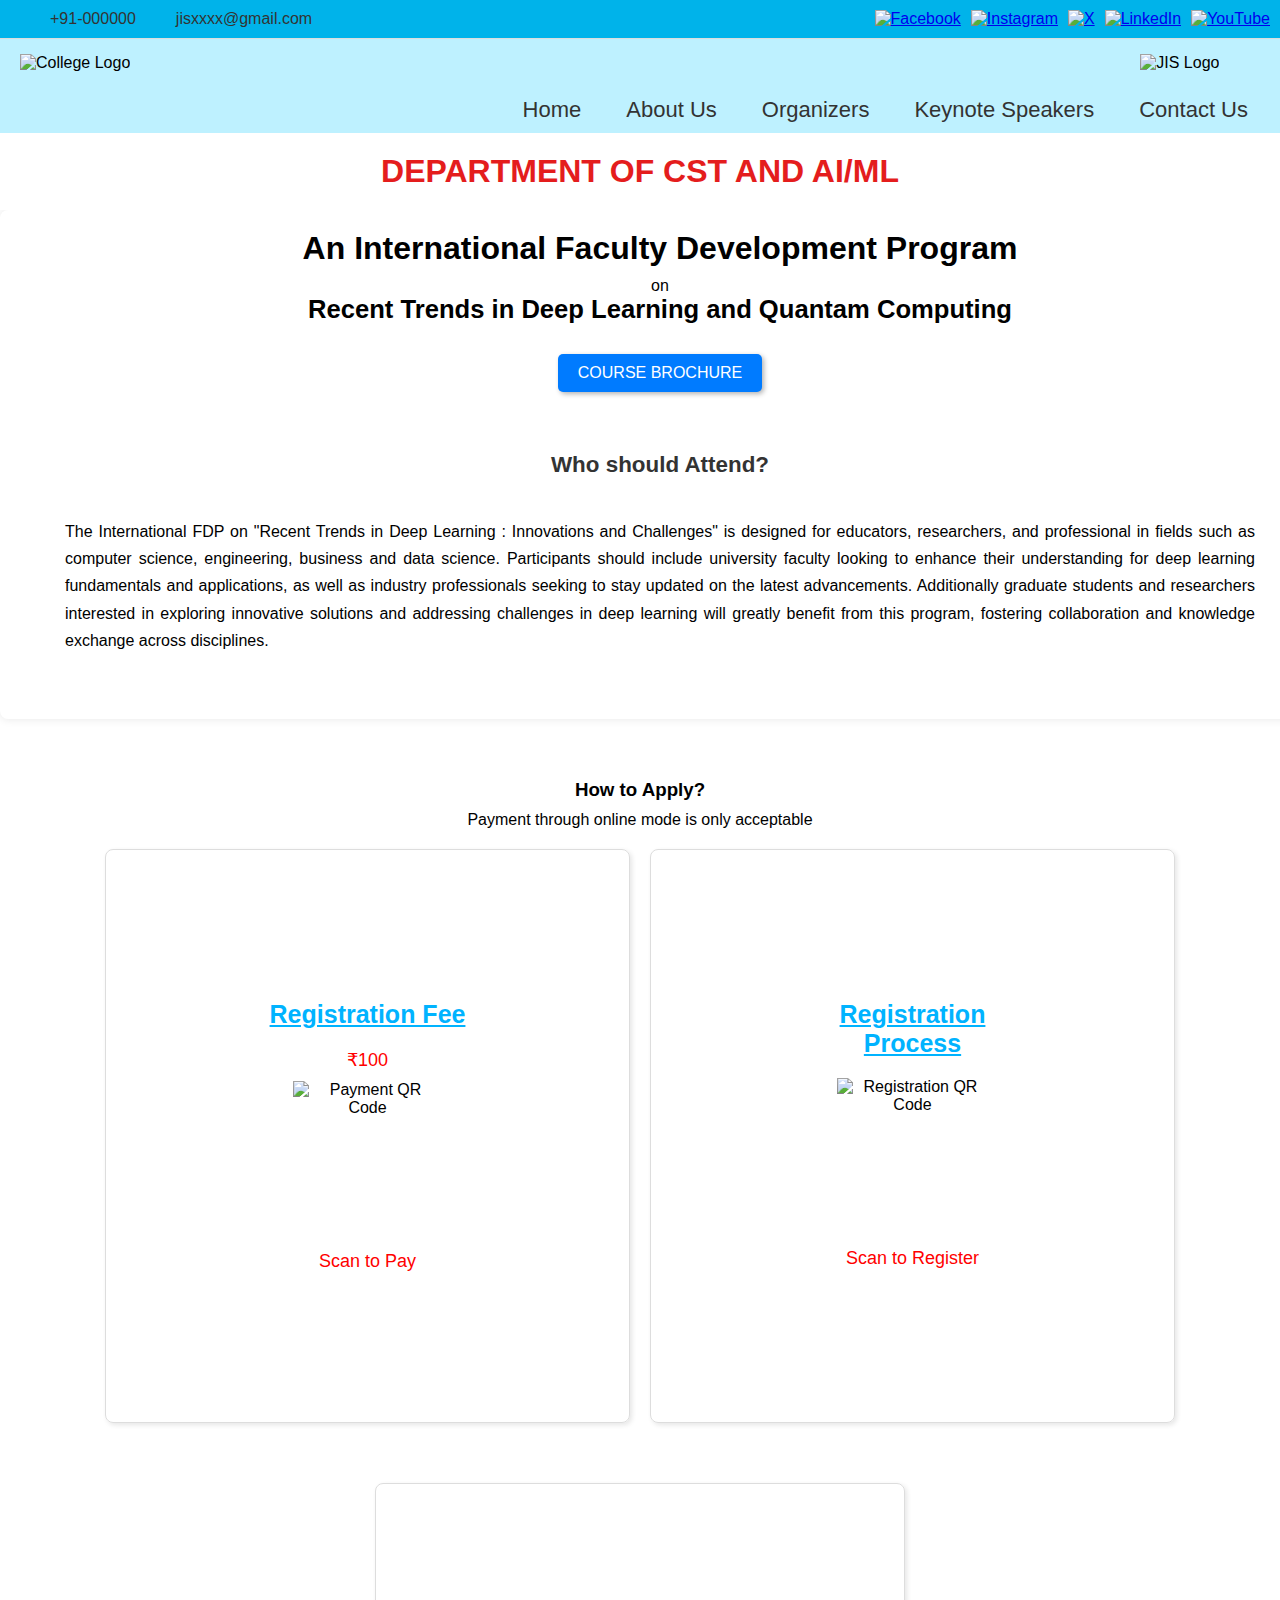
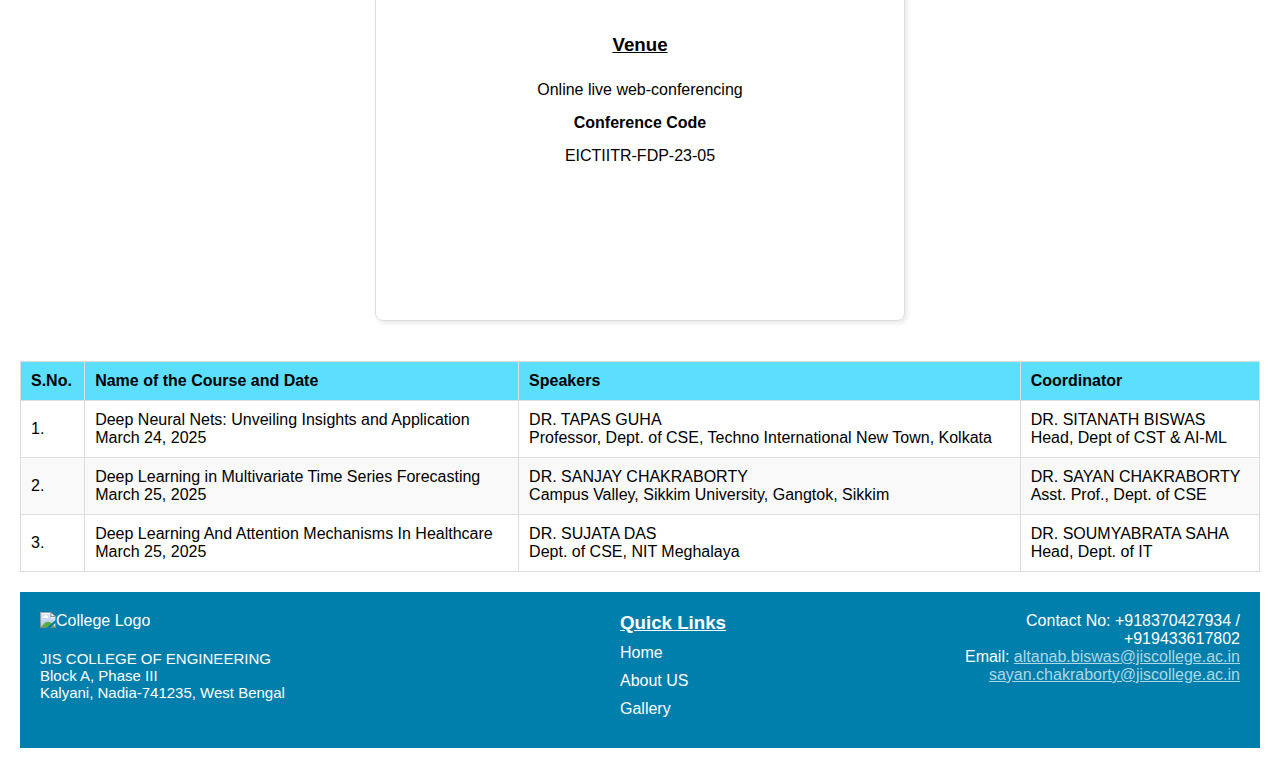
==== index.html @ 0440da62 "Add files via upload" ====
<!DOCTYPE html>
<html lang="en">
<head>
    <meta charset="UTF-8">
    <meta name="viewport" content="width=device-width, initial-scale=1.0">
    <title>Header and Navbar</title>
    <link rel="stylesheet" href="style.css">
</head>
<body>
    <section class="clg_bg">
    <header>
        <div class="top-bar">
            <div class="contact-info">
                <span>+91-000000</span>
                <span class="email">jisxxxx@gmail.com</span>
            </div>
            <div class="social-icons">
                <a href="#"><img src="/Source/facebook.png" alt="Facebook"></a>
                <a href="#"><img src="/Source/instagram.png" alt="Instagram"></a>
                <a href="#"><img src="/Source/twitter.png" alt="X"></a>
                <a href="#"><img src="/Source/linkedin.png" alt="LinkedIn"></a>
                <a href="#"><img src="/Source/youtube.png" alt="YouTube"></a>
            
            </div>
        </div>
        <div class="header-content">
            <img src="/Source/logo.png" alt="College Logo" class="college-logo">
            <img src="/Source/jisgr.png" alt="JIS Logo" class="jis-logo">
        </div>
        <nav>
            <ul>
                <li><a href="#">Home</a></li>
                <li><a href="#">About Us</a></li>
                <li><a href="#">Organizers</a></li>
                <li><a href="#">Keynote Speakers</a></li>
                <li><a href="#">Contact Us</a></li>
            </ul>
        </nav>
    </header>
    </section>
   
    <section class="department-heading">
        <h2><span id="typed-text">DEPARTMENT OF CST AND AI/ML</span><span class="cursor">|</span></h2>
    </section>

        <div class="container">
            <h1>An International Faculty Development Program</h1>
            <p class="bold-text">on</p>
            <h2>Recent Trends in Deep Learning and Quantam Computing</h2>

            <a href="Source/FDP BROCHURE 1.pdf" target="_blank" class="course-brochure-button">COURSE BROCHURE</a>
    
            <div class="attendees-section">
                <h3>Who should Attend?</h3>
                <p>
                    The International FDP on "Recent Trends in Deep Learning : Innovations and Challenges"
                    is designed for educators, researchers, and professional in fields such as computer
                    science, engineering, business and data science. Participants should include university
                    faculty looking to enhance their understanding for deep learning fundamentals and
                    applications, as well as industry professionals seeking to stay updated on the latest
                    advancements. Additionally graduate students and researchers interested in exploring
                    innovative solutions and addressing challenges in deep learning will greatly benefit from
                    this program, fostering collaboration and knowledge exchange across disciplines.
                </p>
            </div>
        </div>

        <div class="application-details">
    <div class="how-to-apply">
        <h3>How to Apply?</h3>
        <p>Payment through online mode is only acceptable</p>
        <div class="registration-info">
            <div class="fee-box">
                <h4><b><u>Registration Fee</b></u></h4>
                <p>₹100</p>
                <img src="/Source/Screenshot 2025-02-06 114514.png" alt="Payment QR Code">
                <p>Scan to Pay</p>
            </div>
            <div class="process-box">
                <h4><b><u>Registration Process</b></u></h4>
                <img src="/Source/Screenshot 2025-02-06 114530.png" alt="Registration QR Code">
                <p>Scan to Register</p>
            </div>
        </div>
    </div>

    <div class="venue-details">
        <div class="venue-box">
            <h3><b><u>Venue</b></u></h3>
            <p>Online live web-conferencing</p>
            <h4>Conference Code</h4>
            <p>EICTIITR-FDP-23-05</p>
        </div>
    </div>
</div>
<section class="table-footer">
<table>
    <thead>
        <tr>
            <th>S.No.</th>
            <th>Name of the Course and Date</th>
            <th>Speakers</th>
            <th>Coordinator</th>
        </tr>
    </thead>
    <tbody>
        <tr>
            <td>1.</td>
            <td>Deep Neural Nets: Unveiling Insights and Application <br> March 24, 2025</td>
            <td>DR. TAPAS GUHA <br> Professor, Dept. of CSE, Techno International New Town, Kolkata</td>
            <td>DR. SITANATH BISWAS <br> Head, Dept of CST & AI-ML</td>
        </tr>
        <tr>
            <td>2.</td>
            <td>Deep Learning in Multivariate Time Series Forecasting <br> March 25, 2025</td>
            <td>DR. SANJAY CHAKRABORTY <br> Campus Valley, Sikkim University, Gangtok, Sikkim</td>
            <td>DR. SAYAN CHAKRABORTY <br> Asst. Prof., Dept. of CSE</td>
        </tr>
        <tr>
            <td>3.</td>
            <td>Deep Learning And Attention Mechanisms In Healthcare <br> March 25, 2025</td>
            <td>DR. SUJATA DAS <br> Dept. of CSE, NIT Meghalaya</td>
            <td>DR. SOUMYABRATA SAHA <br> Head, Dept. of IT</td>
        </tr>
    </tbody>
</table>

<footer>
    <div class="footer-content">
        <div class="left-section">
            <img src="/Source/logo.png" alt="College Logo" class="footer-logo">
            <p>
                JIS COLLEGE OF ENGINEERING<br>
                Block A, Phase III<br>
                Kalyani, Nadia-741235, West Bengal
            </p>
        </div>
        <div class="middle-section">
            <h3><u>Quick Links</u></h3>
            <ul>
                <li><a href="#">Home</a></li>
                <li><a href="#">About US</a></li>
                <li><a href="#">Gallery</a></li>
            </ul>
        </div>
        <div class="right-section">
            <p>
                Contact No: +918370427934 / +919433617802<br>
                Email:  <a href="mailto:altanab.biswas@jiscollege.ac.in">altanab.biswas@jiscollege.ac.in</a><br>
                <a href="mailto:sayan.chakraborty@jiscollege.ac.in">sayan.chakraborty@jiscollege.ac.in</a>
            </p>
        </div>
    </div>
</footer>
</section>

    <script src="script.js"></script> 
</body>
</html>
---- style.css ----
@import url('https://fonts.googleapis.com/css2?family=JetBrains+Mono:wght@100;500&display=swap');

* {
  margin: 0;
  padding: 0;
}

body {
    font-family: sans-serif;
    margin: 0; /* Remove default body margins */
    padding: 0; /* Remove default body padding */
}

.home {
    background: url(Source/test_bg.jpg);
}

header {
    background-color: #bef1ff; /* Light blue background */
    padding: 0; /* Remove header padding */
}

.top-bar {
    display: flex;
    justify-content: space-between;
    align-items: center;
    padding: 10px; /* Add some padding back, but control it */
    border-bottom: 1px solid #ddd; /* Subtle separator line */
    background-color: #00b3ea; /* Slightly darker shade of blue */
    color: #333; /* Text color for better contrast */
}

.contact-info {
    display: flex;
    gap: 40px; /* Space between contact info items */
    padding-left: 40px;
    font-family: 'Franklin Gothic Medium', 'Arial Narrow', Arial, sans-serif;
}

.social-icons {
    display: flex;
    gap: 10px; /* Space between social icons */
}

.social-icons img {
    width: 25px;
    height: 25px;
}

.header-content {
    display: flex;
    align-items: center;
    padding: 15px 0;
}

.college-logo {
    max-height: 80px;
    margin: 0 20px; /* Space around the logos */
}

.jis-logo{
    max-height: 80px;
    margin: 0 20px;
    padding-left: 970px;
}

nav {
    background-color: #bef1ff; /* Same light blue as header */
    padding: 10px;
    display: flex;
    justify-content: flex-end; /* Align navbar to the right */
}

nav ul {
    list-style: none;
    margin: 0;
    padding: 0;
    display: flex;
}

nav li {
    text-align: center;
    margin: 0 15px; /* Space between navbar items */
}

nav a {
    text-decoration: none;
    color: #333; /* Dark gray for link color */
    padding: 8px 8px; /* Add some padding around links */
    border-radius: 5px; /* Rounded corners for links */
    padding-right: 7px;
    transition: background-colr 0.5s; /* Smooth transition for hover effect */
    font-family: 'Franklin Gothic Medium', 'Arial Narrow', Arial, sans-serif;
    font-size: 22px;
}

nav a:hover {
    background-color: #00d3fd; /* Lighter gray on hover */
}

.department-heading {
    text-align: center;
    padding: 20px 0;
    background-color: #ffffff;
    position: relative;
    overflow: hidden;
}

.department-heading h2 {
    font-size: 2em;
    color: #e41d1d;
    -webkit-text-stroke: 2px transparent;
    transition: -webkit-text-stroke 0.5s ease;
    cursor: pointer;
    white-space: nowrap;
    display: inline-block;
}

.department-heading h2:hover {
    -webkit-text-stroke: 2px #00b7ff;
    color: transparent;
}

.department-heading h2:hover {
    background-image: linear-gradient(to right, #00b3ff, #66b3ff);
    -webkit-background-clip: text;
    color: transparent;
}

.cursor {
    position: absolute;
    top: 50%;
    transform: translateY(-50%);
    right: -2px;
    width: 2px;
    height: 1.2em;
    background-color: #030303;
    animation: blink 1s infinite step-start;
}

.container {
    width: 100%; /* Adjust as needed */
    font-family: 'Franklin Gothic Medium', 'Arial Narrow', Arial, sans-serif;
    max-width: 1480px;
    background-color: white;
    padding: 20px;
    border-radius: 8px;
    box-shadow: 0 0 10px rgba(0, 0, 0, 0.1);
    text-align: center; /* Center the text within the container */
}

.container h1 {
    font-size: 2em;
    margin-bottom: 10px;
    z-index: 3;
}

.container .bold-text p {
    font-family: 'Franklin Gothic Medium', 'Arial Narrow', Arial, sans-serif;
    font-size: 150px;
    margin-bottom: 20px;
}

.container h2 {
    font-size: 1.6em;
    margin-bottom: 30px;
}

.course-brochure-button {
    display: inline-block;
    padding: 10px 20px;
    background-color: #007bff; /* Blue button */
    color: white;
    text-decoration: none;
    border-radius: 5px;
    transition: background-color 0.3s, transform 0.2s; /* Add transform for scaling */
    box-shadow: 2px 2px 5px rgba(0, 0, 0, 0.3); /* Add a subtle shadow */
}

.course-brochure-button:hover {
    background-color: #0056b3; /* Darker blue on hover */
    transform: scale(1.05); /* Scale up slightly on hover */
}

.course-brochure-button:active {
    transform: scale(0.95); /* Scale down slightly when clicked */
    box-shadow: 1px 1px 3px rgba(0, 0, 0, 0.2); /* Reduce shadow on click */
}

.attendees-section {
    margin-top: 40px;
    text-align: center; /* Center the content within the section */
    padding: 20px; /* Add padding around the section */
    border-radius: 8px; /* Rounded corners for the border */
    background-color: #ffffff; /* A slightly off-white background */
    font-family: 'Arial', sans-serif; /* Example font; choose your preferred font */
}

.attendees-section h3 {
    font-size: 1.4em; /* Slightly larger heading */
    font-weight: bold; /* Make the heading bold */
    margin-bottom: 15px; /* Increased margin below the heading */
    color: #333; /* Darker heading color */
}

.attendees-section p {
    line-height: 1.7; /* Improved line height for readability */
    color: #000000; /* Slightly darker text color */
    text-align: justify; /* Justify the paragraph text */
    padding: 25px;
}
.application-details {
    display: flex;
    flex-direction: column; /* Arrange sections vertically */
    align-items: center; /* Center horizontally */
    gap: 20px; /* Space between sections */
    margin-top: 40px; /* Space from the previous content */
}

.how-to-apply, .venue-details {
    display: flex;
    flex-direction: column;
    align-items: center; /* Center content horizontally in each section */
    text-align: center;
    padding: 20px;
    background-color: #ffffff; /* White background for boxes */
}

.how-to-apply h3, .venue-details h3 {
    font-weight: bold;
    margin-bottom: 10px;
}

.registration-info {
    display: flex;
    justify-content: center; /* Center the boxes horizontally */
    gap: 20px;
    margin-top: 20px;
    width: 100%;
}

.fee-box, .process-box, .venue-box {
    display: flex;
    flex-direction: column;
    align-items: center; /* Center content horizontally */
    text-align: center;  /* Center text within elements */
    padding: 150px;
    width: 250;
    border: 1px solid #ddd;
    border-radius: 8px;
    box-shadow: 2px 2px 5px rgba(0, 0, 0, 0.1);
    width: 45%; /* Occupy less width so that the boxes can be better aligned */
}

.fee-box img, .process-box img {
    width: 150px;
    height: 150px;
    margin: 10px 0;
}

.fee-box h4, .process-box h4 {
    font-size: 25px;
    font-family: 'Franklin Gothic Medium', 'Arial Narrow', Arial, sans-serif;
    color: #00b3ff;
    margin-bottom: 10px; /* Space below heading */
    text-align: center; /* Center the heading text */
    width: 100%; /* Ensure heading takes full width of the box */
}

.fee-box p, .process-box p {
    font-size: 18px;
    color: red;
    font-family: 'Franklin Gothic Medium', 'Arial Narrow', Arial, sans-serif;
    font-weight: 500;
    margin-top: 10px; /* Space above the "Scan to Pay/Register" text */
}

.venue-box {
    gap: 10px; /* Space between elements in venue box */
}

.map-marker {
    width: 50px; /* Adjust map marker size as needed */
    margin: 10px 0;
}

.map-marker img {
    max-width: 100%;
    height: auto;
}

.venue-details p {
    margin: 5px 0;
}

.table-footer {
    font-family: sans-serif;
    margin: 0;
    padding: 20px; /* Add some padding around the table */
}

table {
    width: 100%;
    border-collapse: collapse;
    margin-bottom: 20px; /* Space below the table */
}

th, td {
    border: 1px solid #ddd;
    padding: 10px;
    text-align: left; /* Align text to the left by default */
}

th {
    background-color: #5cdffd; /* Light gray background for header */
    font-weight: bold;
}

/* Add alternating row background color for better readability */
tr:nth-child(even) {
    background-color: #f9f9f9;
}

/* Style the footer */
footer {
    background-color: #007eac;
    color: white;
    padding: 20px;
}

.footer-content {
    display: flex;
    justify-content: space-between; /* Distribute space between sections */
    align-items: flex-start; /* Align items to the top */
}

.left-section p {
    font-family: 'Franklin Gothic Medium', 'Arial Narrow', Arial, sans-serif;
    font-size: 15px;
    padding-top: 10px;
}

.left-section, .middle-section, .right-section {
    flex: 1; /* Each section takes equal width */
}

.footer-logo {
    max-width: 1000px; /* Adjust logo size as needed */
    margin-bottom: 10px;
}

.middle-section {
    margin-left: 270px;
}

.middle-section h3 {
    margin-bottom: 10px;
}

.middle-section ul {
    list-style: none;
    padding: 0;
}

.middle-section li {
    margin-bottom: 10px;
}

.middle-section a {
    color: white;
    text-decoration: none;
}

.right-section {
    text-align: right; /* Align text to the right */
}

.right-section a {
    color: lightblue;
}

@keyframes blink {
    50% {
        opacity: 0;
    }
}
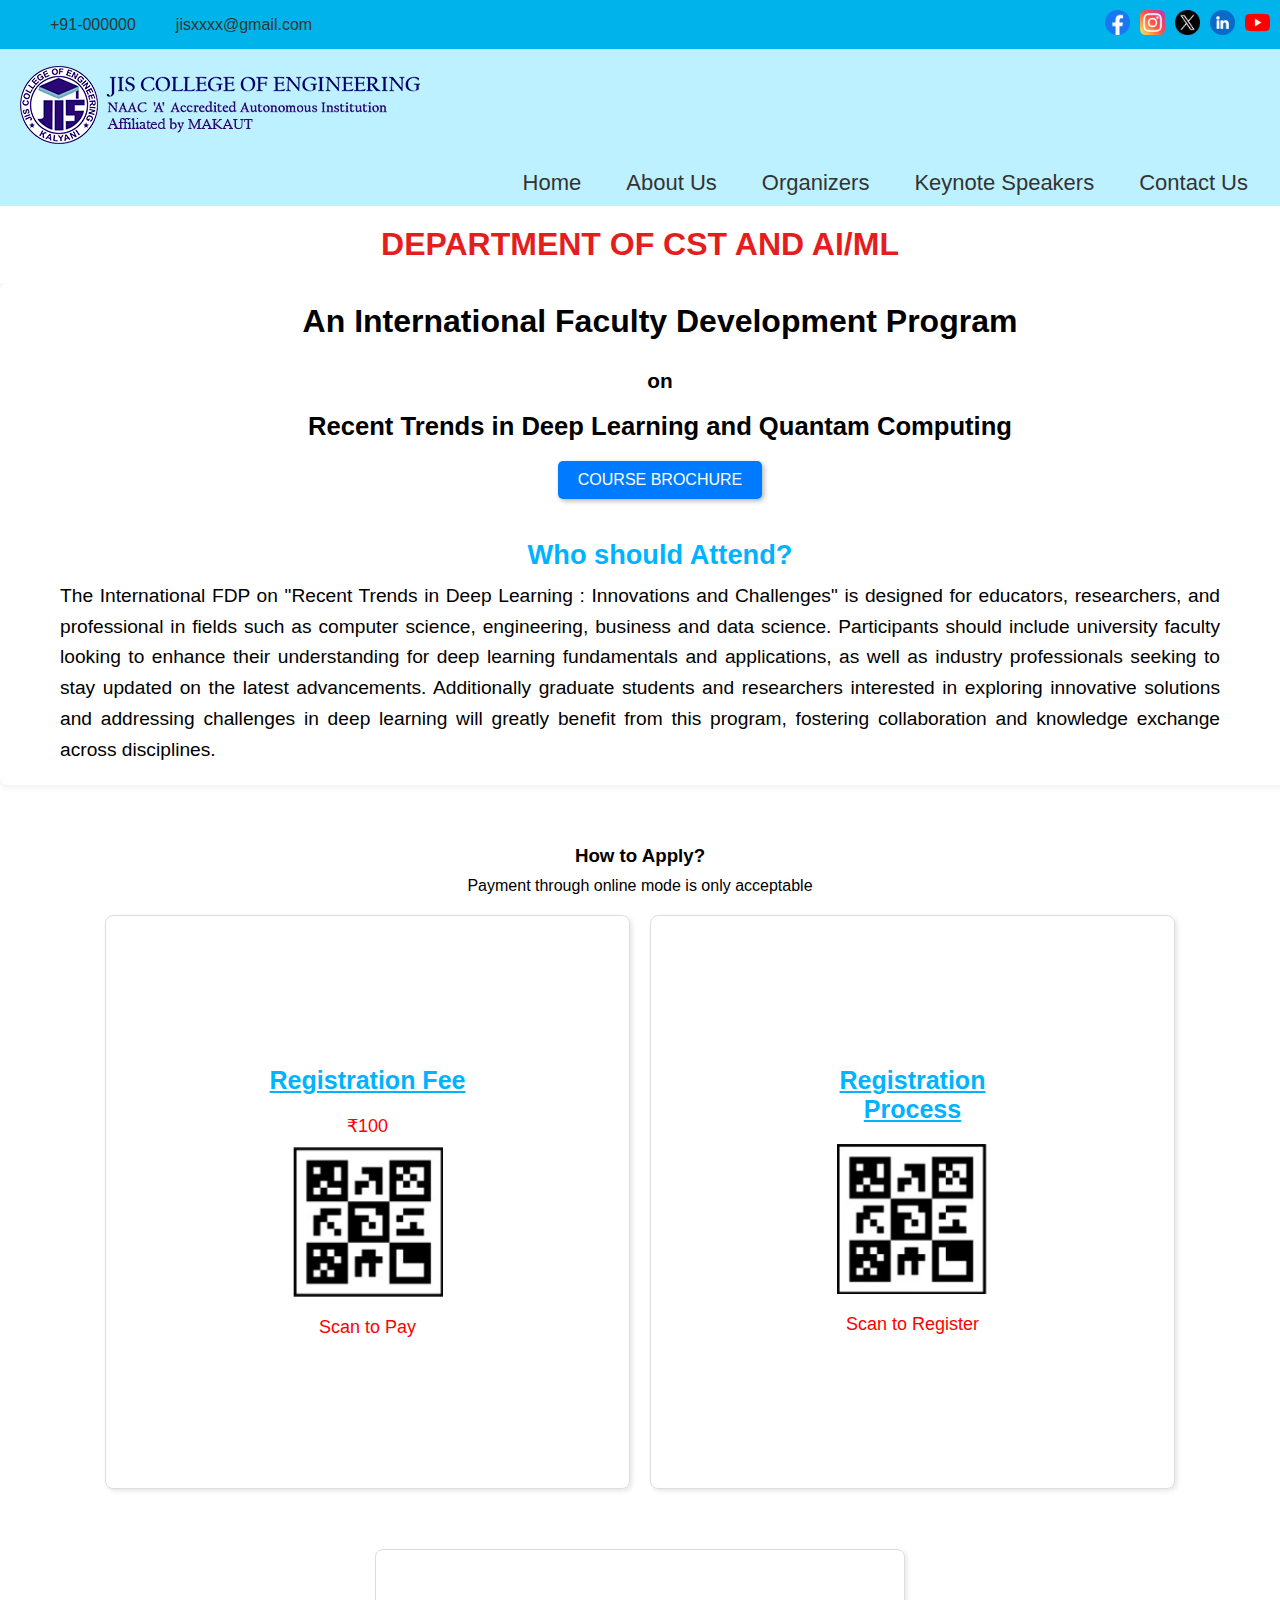
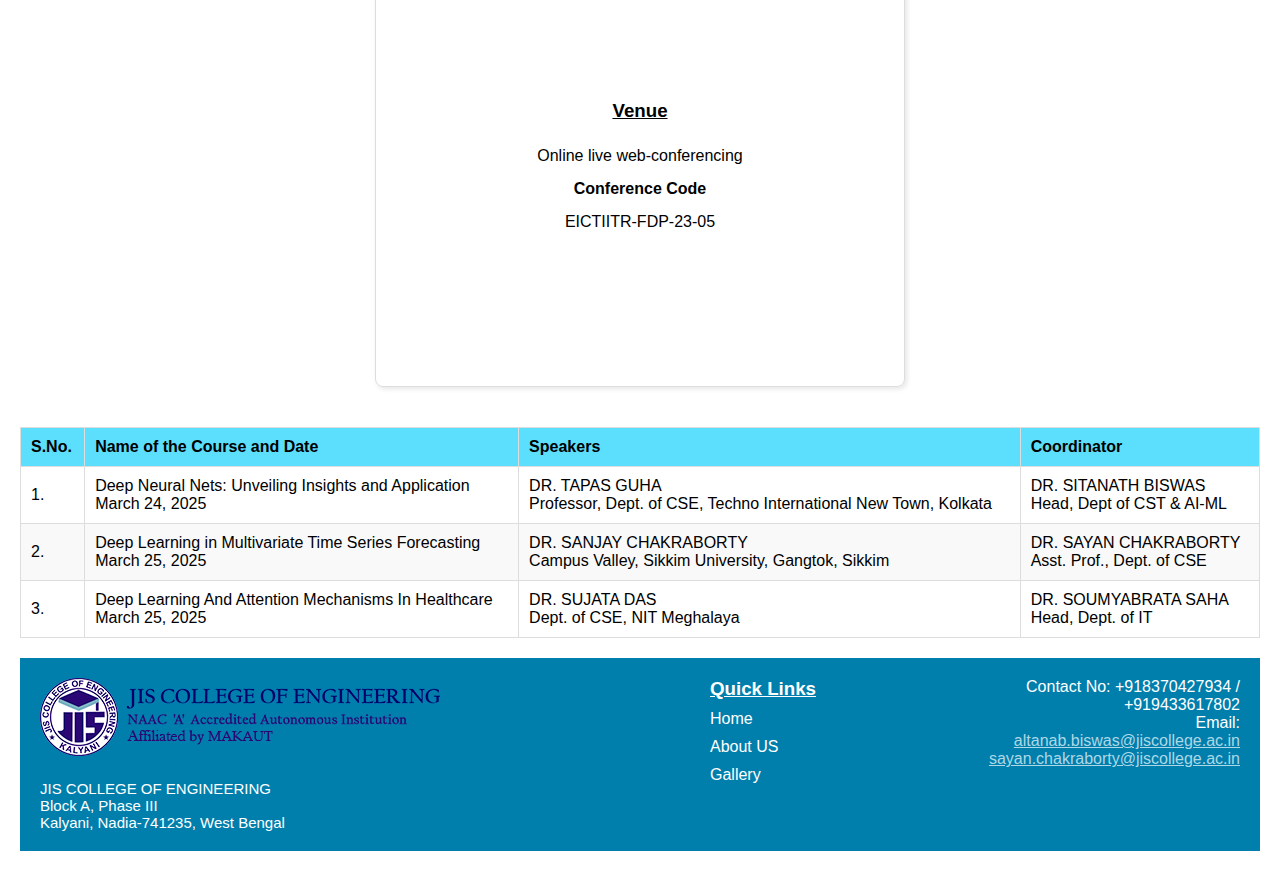
==== commit 91967033: "Add files via upload" ====
--- a/index.html
+++ b/index.html
@@ -3,7 +3,7 @@
 <head>
     <meta charset="UTF-8">
     <meta name="viewport" content="width=device-width, initial-scale=1.0">
-    <title>Header and Navbar</title>
+    <title>FDP JISCE</title>
     <link rel="stylesheet" href="style.css">
 </head>
 <body>
--- a/style.css
+++ b/style.css
@@ -140,7 +140,6 @@
 
 .container {
     width: 100%; /* Adjust as needed */
-    font-family: 'Franklin Gothic Medium', 'Arial Narrow', Arial, sans-serif;
     max-width: 1480px;
     background-color: white;
     padding: 20px;
@@ -153,17 +152,19 @@
     font-size: 2em;
     margin-bottom: 10px;
     z-index: 3;
-}
-
-.container .bold-text p {
-    font-family: 'Franklin Gothic Medium', 'Arial Narrow', Arial, sans-serif;
-    font-size: 150px;
-    margin-bottom: 20px;
+    
+}
+
+.bold-text {
+    font-weight: bold;
+    padding-bottom: 19px;
+    padding-top: 19px;
+    font-size: 1.3em;
 }
 
 .container h2 {
     font-size: 1.6em;
-    margin-bottom: 30px;
+    
 }
 
 .course-brochure-button {
@@ -175,6 +176,9 @@
     border-radius: 5px;
     transition: background-color 0.3s, transform 0.2s; /* Add transform for scaling */
     box-shadow: 2px 2px 5px rgba(0, 0, 0, 0.3); /* Add a subtle shadow */
+    margin-top: 20px;
+    
+    
 }
 
 .course-brochure-button:hover {
@@ -189,26 +193,25 @@
 
 .attendees-section {
     margin-top: 40px;
-    text-align: center; /* Center the content within the section */
-    padding: 20px; /* Add padding around the section */
-    border-radius: 8px; /* Rounded corners for the border */
-    background-color: #ffffff; /* A slightly off-white background */
-    font-family: 'Arial', sans-serif; /* Example font; choose your preferred font */
+    text-align: center; /* Align text to the center in this section */
+ 
 }
 
 .attendees-section h3 {
-    font-size: 1.4em; /* Slightly larger heading */
-    font-weight: bold; /* Make the heading bold */
-    margin-bottom: 15px; /* Increased margin below the heading */
-    color: #333; /* Darker heading color */
+    font-size: 1.7em;
+    margin-bottom: 10px;
+    text-align: center;
+    color:  #00b3ff;
 }
 
 .attendees-section p {
-    line-height: 1.7; /* Improved line height for readability */
-    color: #000000; /* Slightly darker text color */
-    text-align: justify; /* Justify the paragraph text */
-    padding: 25px;
-}
+    line-height: 1.6;
+    font-size: 1.2em;
+    text-align: justify;
+    margin-left: 40px;
+    margin-right: 80px;
+}
+
 .application-details {
     display: flex;
     flex-direction: column; /* Arrange sections vertically */
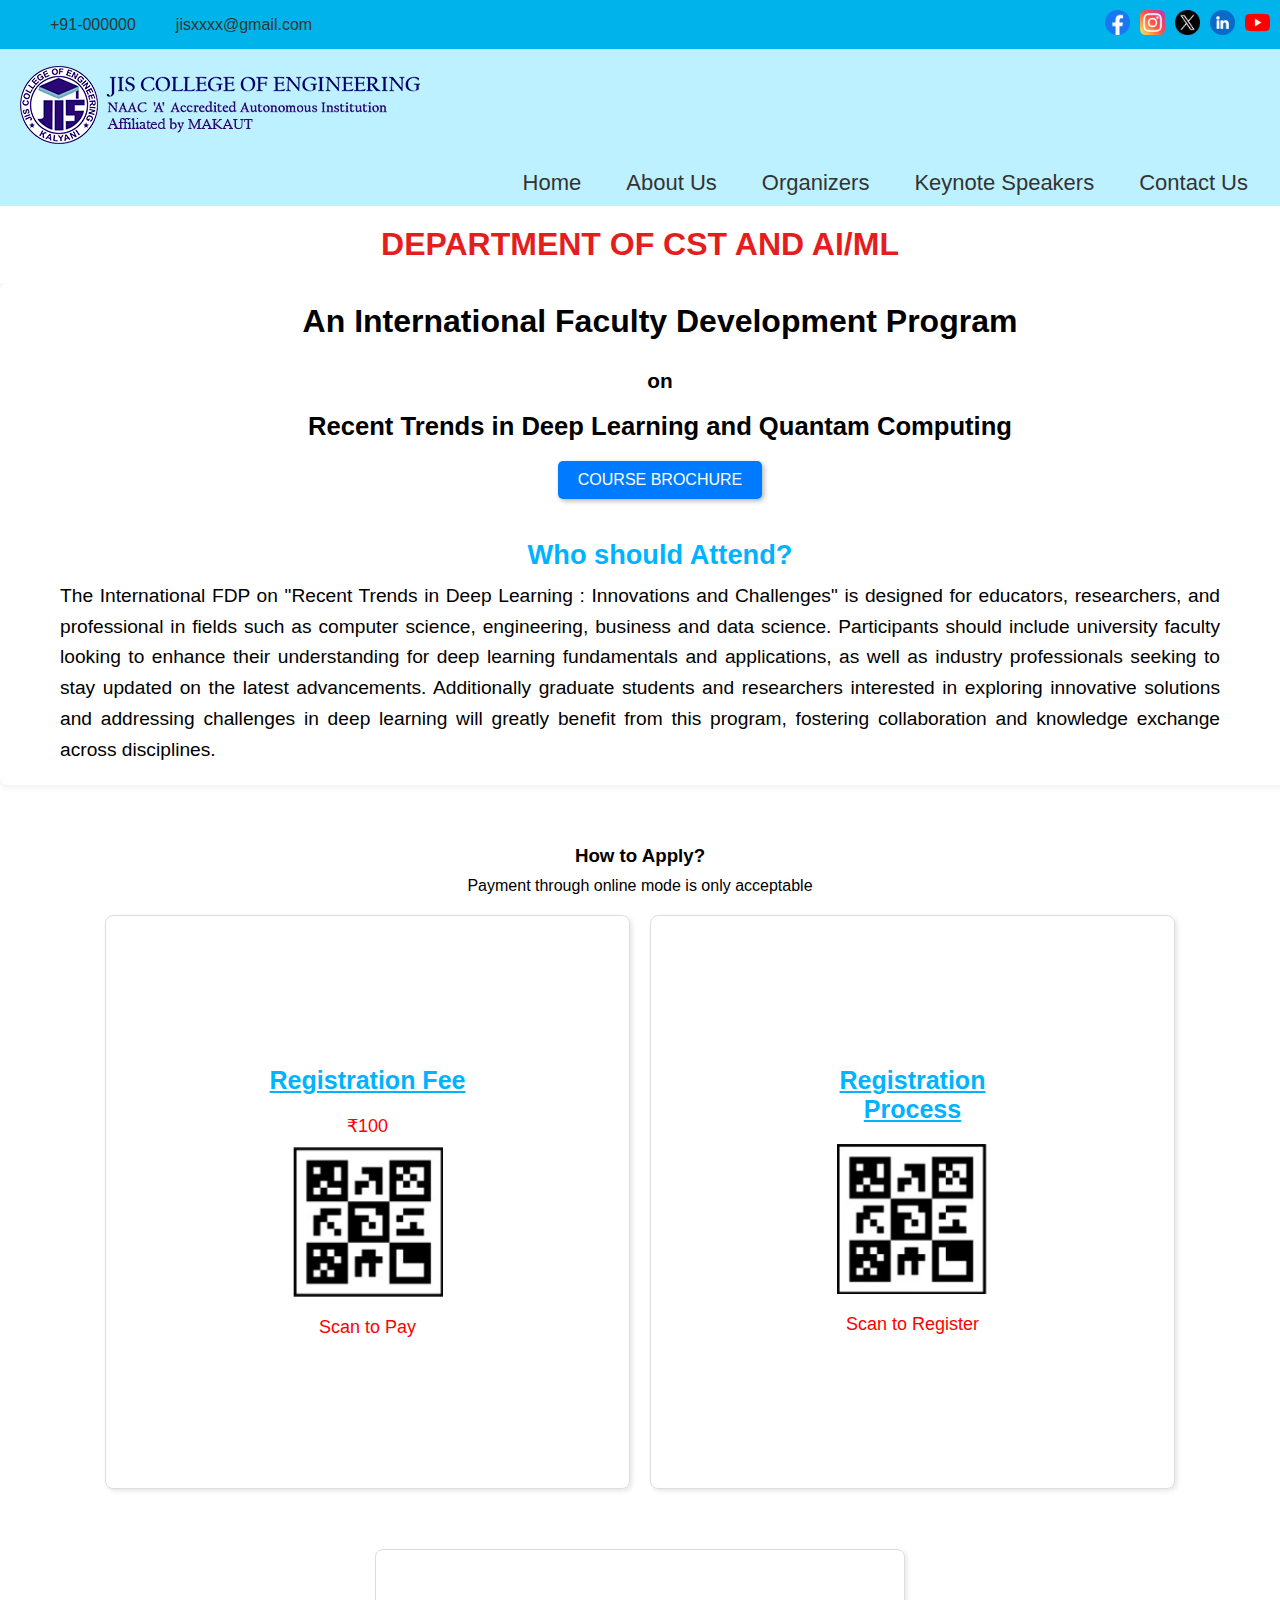
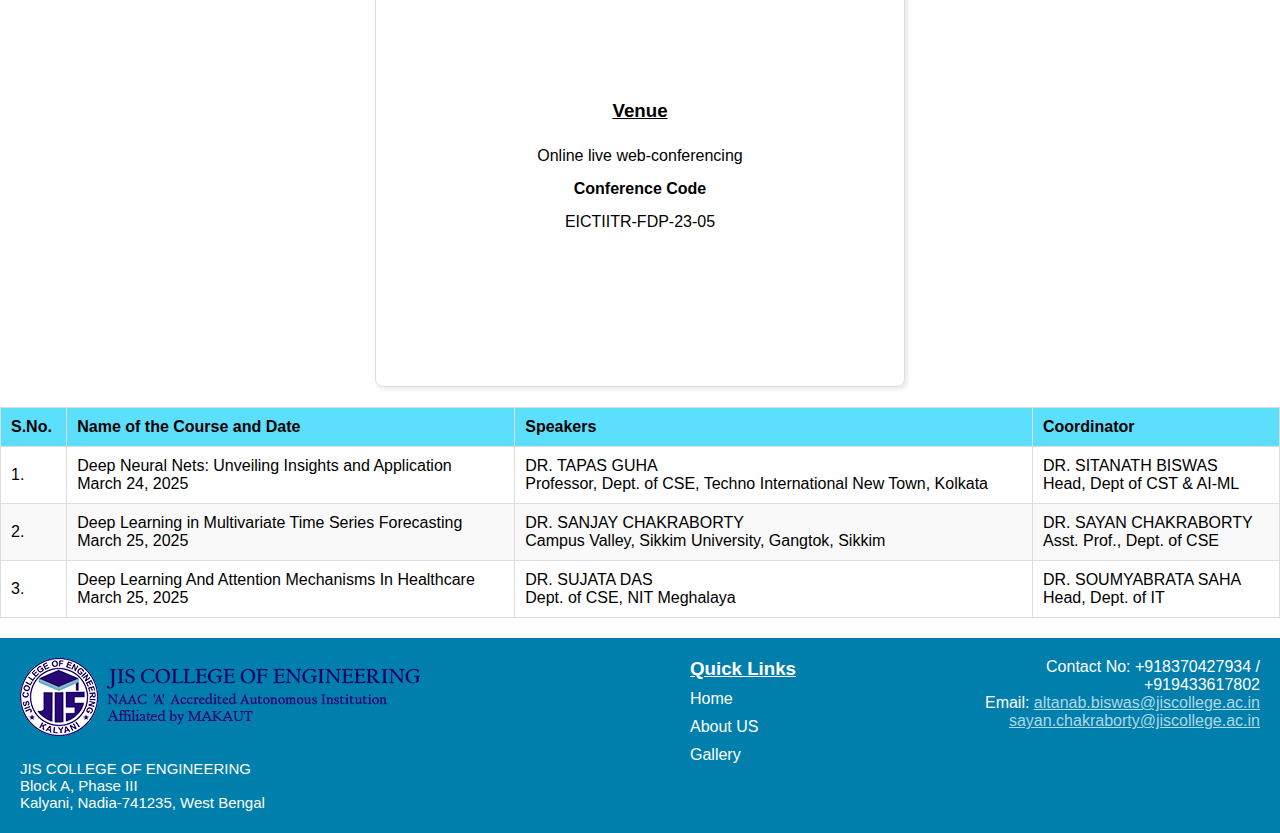
==== commit 48197953: "Update index.html" ====
--- a/index.html
+++ b/index.html
@@ -30,7 +30,7 @@
         <nav>
             <ul>
                 <li><a href="#">Home</a></li>
-                <li><a href="#">About Us</a></li>
+                <li><a href="about.html">About Us</a></li>
                 <li><a href="#">Organizers</a></li>
                 <li><a href="#">Keynote Speakers</a></li>
                 <li><a href="#">Contact Us</a></li>
@@ -156,4 +156,4 @@
 
     <script src="script.js"></script> 
 </body>
-</html>+</html>
--- a/style.css
+++ b/style.css
@@ -299,7 +299,6 @@
 .table-footer {
     font-family: sans-serif;
     margin: 0;
-    padding: 20px; /* Add some padding around the table */
 }
 
 table {
@@ -341,6 +340,7 @@
     font-family: 'Franklin Gothic Medium', 'Arial Narrow', Arial, sans-serif;
     font-size: 15px;
     padding-top: 10px;
+    padding-bottom: 2px;
 }
 
 .left-section, .middle-section, .right-section {
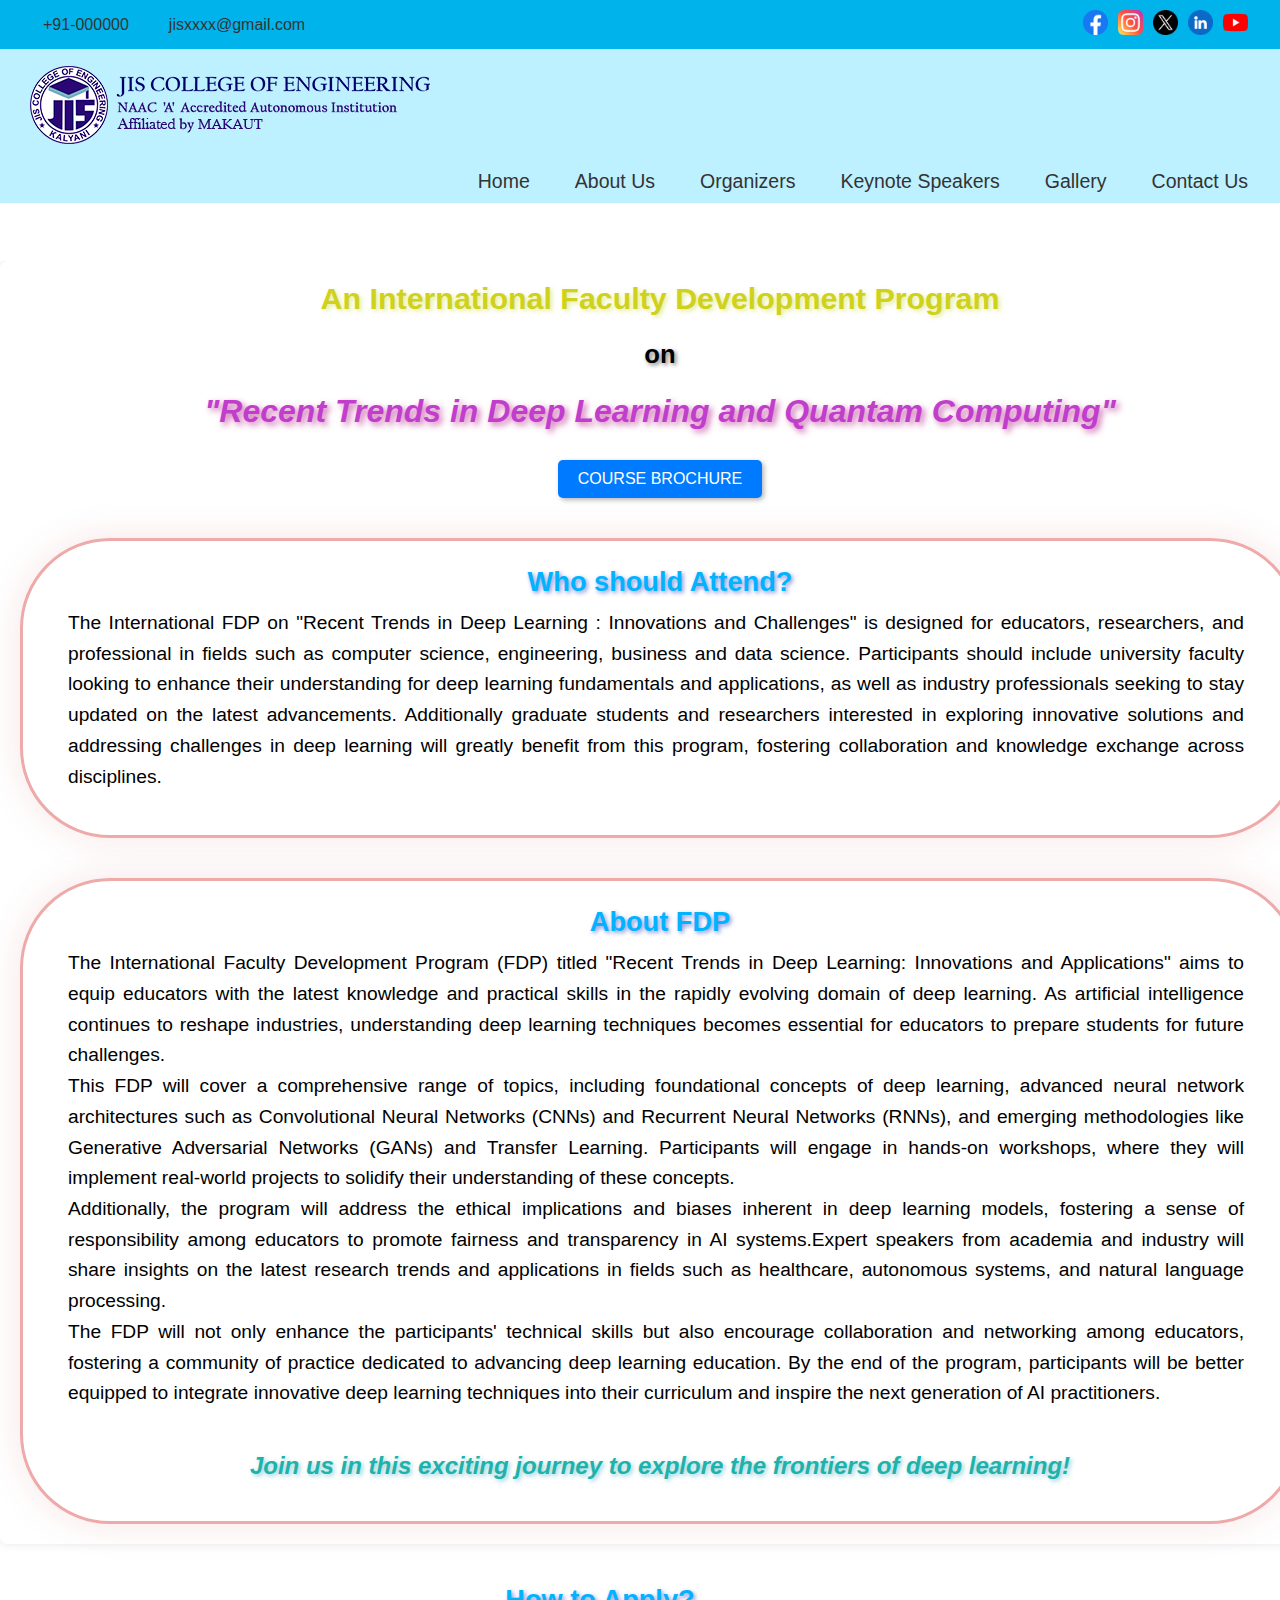
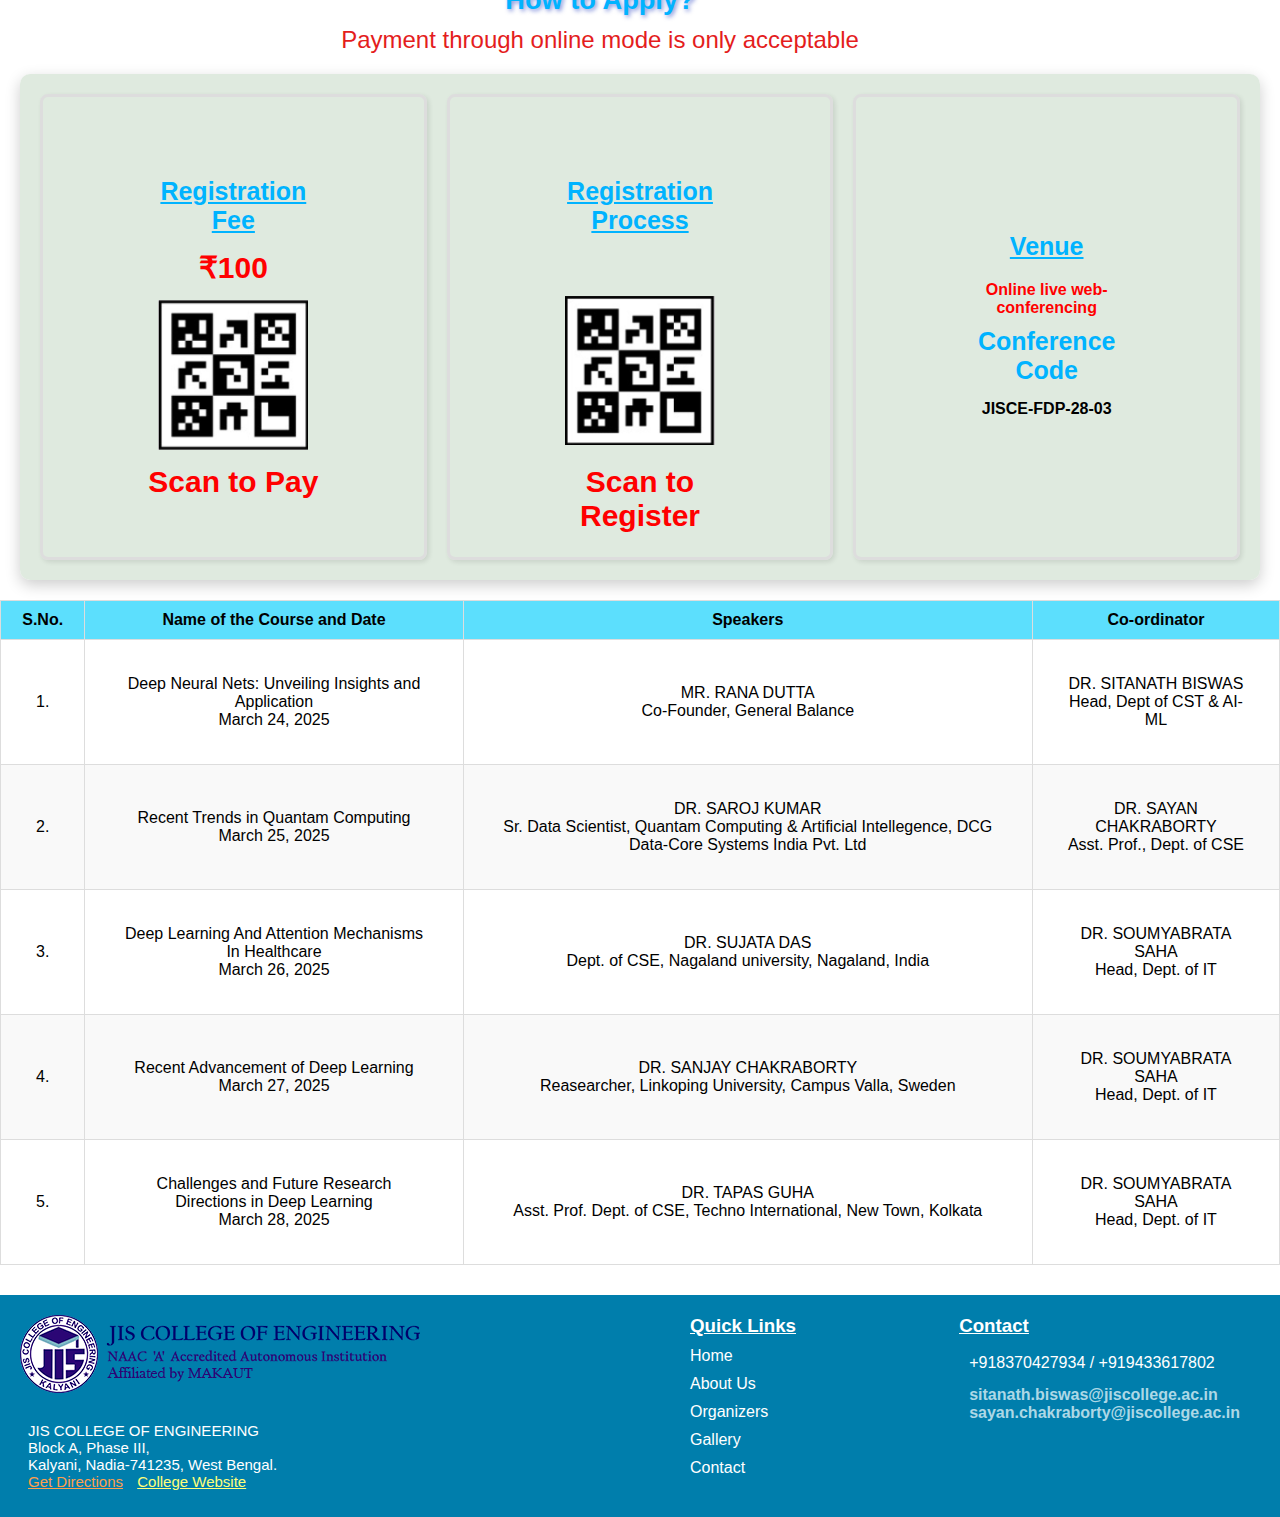
==== commit 856d9ab4: "Add files via upload" ====
--- a/index.html
+++ b/index.html
@@ -4,7 +4,7 @@
     <meta charset="UTF-8">
     <meta name="viewport" content="width=device-width, initial-scale=1.0">
     <title>FDP JISCE</title>
-    <link rel="stylesheet" href="style.css">
+    <link rel="stylesheet" href="/style.css">
 </head>
 <body>
     <section class="clg_bg">
@@ -29,26 +29,27 @@
         </div>
         <nav>
             <ul>
-                <li><a href="#">Home</a></li>
-                <li><a href="about.html">About Us</a></li>
-                <li><a href="#">Organizers</a></li>
-                <li><a href="#">Keynote Speakers</a></li>
-                <li><a href="#">Contact Us</a></li>
+                <li><a href="/index.html">Home</a></li>
+                <li><a href="/pages/about.html">About Us</a></li>
+                <li><a href="/pages/organizers.html">Organizers</a></li>
+                <li><a href="/pages/keynotespeakers.html">Keynote Speakers</a></li>
+                <li><a href="/pages/comingsoon.html">Gallery</a></li>
+                <li><a href="/pages/contactus.html">Contact Us</a></li>
             </ul>
         </nav>
     </header>
     </section>
    
     <section class="department-heading">
-        <h2><span id="typed-text">DEPARTMENT OF CST AND AI/ML</span><span class="cursor">|</span></h2>
+        <h2><span id="typed-text"></span><span class="cursor">|</span></h2>
     </section>
 
         <div class="container">
-            <h1>An International Faculty Development Program</h1>
+            <h2>An International Faculty Development Program</h2>
             <p class="bold-text">on</p>
-            <h2>Recent Trends in Deep Learning and Quantam Computing</h2>
-
-            <a href="Source/FDP BROCHURE 1.pdf" target="_blank" class="course-brochure-button">COURSE BROCHURE</a>
+            <h1>"Recent Trends in Deep Learning and Quantam Computing"</h1>
+
+            <a href="/Source/FDP Brochure.pdf" target="_blank" class="course-brochure-button">COURSE BROCHURE</a>
     
             <div class="attendees-section">
                 <h3>Who should Attend?</h3>
@@ -63,35 +64,50 @@
                     this program, fostering collaboration and knowledge exchange across disciplines.
                 </p>
             </div>
+
+            <div class="attendees-section">
+                <h3>About FDP</h3>
+                <P>
+                    The International Faculty Development Program (FDP) titled "Recent Trends in Deep Learning: Innovations and Applications" aims to equip educators with the latest knowledge and practical skills in the rapidly evolving domain of deep learning. As artificial intelligence continues to reshape industries, understanding deep learning techniques becomes essential for educators to prepare students for future challenges.<br>
+                    This FDP will cover a comprehensive range of topics, including foundational concepts of deep learning, advanced neural network architectures such as Convolutional Neural Networks (CNNs) and Recurrent Neural Networks (RNNs), and emerging methodologies like Generative Adversarial Networks (GANs) and Transfer Learning. Participants will engage in hands-on workshops, where they will implement real-world projects to solidify their understanding of these concepts.<br>
+                    Additionally, the program will address the ethical implications and biases inherent in deep learning models, fostering a sense of responsibility among educators to promote fairness and transparency in AI systems.Expert speakers from academia and industry will share insights on the latest research trends and applications in fields such as healthcare, autonomous systems, and natural language processing.<br>
+                    The FDP will not only enhance the participants' technical skills but also encourage collaboration and networking among educators, fostering a community of practice dedicated to advancing deep learning education. By the end of the program, participants will be better equipped to integrate innovative deep learning techniques into their curriculum and inspire the next generation of AI practitioners.<br>
+
+                    
+
+                </P>
+                <h5>Join us in this exciting journey to explore the frontiers of deep learning!</h5>
+            </div>
+
         </div>
 
         <div class="application-details">
-    <div class="how-to-apply">
-        <h3>How to Apply?</h3>
-        <p>Payment through online mode is only acceptable</p>
-        <div class="registration-info">
-            <div class="fee-box">
-                <h4><b><u>Registration Fee</b></u></h4>
-                <p>₹100</p>
-                <img src="/Source/Screenshot 2025-02-06 114514.png" alt="Payment QR Code">
-                <p>Scan to Pay</p>
-            </div>
-            <div class="process-box">
-                <h4><b><u>Registration Process</b></u></h4>
-                <img src="/Source/Screenshot 2025-02-06 114530.png" alt="Registration QR Code">
-                <p>Scan to Register</p>
-            </div>
-        </div>
-    </div>
-
-    <div class="venue-details">
-        <div class="venue-box">
-            <h3><b><u>Venue</b></u></h3>
-            <p>Online live web-conferencing</p>
-            <h4>Conference Code</h4>
-            <p>EICTIITR-FDP-23-05</p>
-        </div>
-    </div>
+            <div class="how-to-apply">
+                <h3>How to Apply?</h3>
+                <p>Payment through online mode is only acceptable</p>
+                <div class="registration-info">
+                    <div class="fee-box">
+                        <h4><b><u>Registration Fee</b></u></h4>
+                        <p>₹100</p>
+                        <img src="/Source/Screenshot 2025-02-06 114514.png" alt="Payment QR Code">
+                        <p>Scan to Pay</p>
+                    </div>
+                    <div class="process-box">
+                        <h4><b><u>Registration Process</b></u></h4>
+                        <img src="/Source/Screenshot 2025-02-06 114530.png" alt="Registration QR Code">
+                        <p>Scan to Register</p>
+                    </div>
+                    <div class="venue-box">
+                        <h4><b><u>Venue</b></u></h4>
+                        <img src="" alt="">
+                        <p>Online live web-conferencing</p>
+                        <h2>Conference Code</h2>
+                        <h5>JISCE-FDP-28-03</h5>
+                    </div>
+                </div>
+        </div>
+
+    
 </div>
 <section class="table-footer">
 <table>
@@ -100,26 +116,38 @@
             <th>S.No.</th>
             <th>Name of the Course and Date</th>
             <th>Speakers</th>
-            <th>Coordinator</th>
+            <th>Co-ordinator</th>
         </tr>
     </thead>
     <tbody>
         <tr>
             <td>1.</td>
             <td>Deep Neural Nets: Unveiling Insights and Application <br> March 24, 2025</td>
-            <td>DR. TAPAS GUHA <br> Professor, Dept. of CSE, Techno International New Town, Kolkata</td>
+            <td>MR. RANA DUTTA <br> Co-Founder, General Balance</td>
             <td>DR. SITANATH BISWAS <br> Head, Dept of CST & AI-ML</td>
         </tr>
         <tr>
             <td>2.</td>
-            <td>Deep Learning in Multivariate Time Series Forecasting <br> March 25, 2025</td>
-            <td>DR. SANJAY CHAKRABORTY <br> Campus Valley, Sikkim University, Gangtok, Sikkim</td>
+            <td>Recent Trends in Quantam Computing <br> March 25, 2025</td>
+            <td>DR. SAROJ KUMAR <br> Sr. Data Scientist, Quantam Computing & Artificial Intellegence, DCG Data-Core Systems India Pvt. Ltd </td>
             <td>DR. SAYAN CHAKRABORTY <br> Asst. Prof., Dept. of CSE</td>
         </tr>
         <tr>
             <td>3.</td>
-            <td>Deep Learning And Attention Mechanisms In Healthcare <br> March 25, 2025</td>
-            <td>DR. SUJATA DAS <br> Dept. of CSE, NIT Meghalaya</td>
+            <td>Deep Learning And Attention Mechanisms In Healthcare <br> March 26, 2025</td>
+            <td>DR. SUJATA DAS <br> Dept. of CSE, Nagaland university, Nagaland, India</td>
+            <td>DR. SOUMYABRATA SAHA <br> Head, Dept. of IT</td>
+        </tr>
+        <tr>
+            <td>4.</td>
+            <td>Recent Advancement of Deep Learning <br> March 27, 2025</td>
+            <td>DR. SANJAY CHAKRABORTY <br> Reasearcher, Linkoping University, Campus Valla, Sweden</td>
+            <td>DR. SOUMYABRATA SAHA <br> Head, Dept. of IT</td>
+        </tr>
+        <tr>
+            <td>5.</td>
+            <td>Challenges and Future Research Directions in Deep Learning <br> March 28, 2025</td>
+            <td>DR. TAPAS GUHA <br> Asst. Prof. Dept. of CSE,  Techno International, New Town, Kolkata</td>
             <td>DR. SOUMYABRATA SAHA <br> Head, Dept. of IT</td>
         </tr>
     </tbody>
@@ -131,29 +159,43 @@
             <img src="/Source/logo.png" alt="College Logo" class="footer-logo">
             <p>
                 JIS COLLEGE OF ENGINEERING<br>
-                Block A, Phase III<br>
-                Kalyani, Nadia-741235, West Bengal
+                Block A, Phase III,<br>
+                Kalyani, Nadia-741235, West Bengal. <br>
+                <a class="get-directions" href="https://maps.app.goo.gl/y2MG3dxVAc9Z2STR7">Get Directions</a>
+                <a class="college-website" href="https://www.jiscollege.ac.in/">College Website</a>
             </p>
         </div>
         <div class="middle-section">
             <h3><u>Quick Links</u></h3>
             <ul>
-                <li><a href="#">Home</a></li>
-                <li><a href="#">About US</a></li>
-                <li><a href="#">Gallery</a></li>
+                <li><a href="index.html">Home</a></li>
+                <li><a href="/pages/about.html">About Us</a></li>
+                <li><a href="/pages/organizers.html">Organizers</a></li>
+                <li><a href="/pages/gallery.html">Gallery</a></li>
+                <li><a href="/pages/contactus.html">Contact</a></li>
             </ul>
         </div>
         <div class="right-section">
-            <p>
-                Contact No: +918370427934 / +919433617802<br>
-                Email:  <a href="mailto:altanab.biswas@jiscollege.ac.in">altanab.biswas@jiscollege.ac.in</a><br>
-                <a href="mailto:sayan.chakraborty@jiscollege.ac.in">sayan.chakraborty@jiscollege.ac.in</a>
-            </p>
-        </div>
+            <h3><u>Contact</u></h3>
+            <ul>
+                <li>
+                    <img class="call-logo" src="/Source/call.png" alt=""> 
+                    +918370427934 / +919433617802
+                </li>
+                <li class="email-item">
+                    <img class="mail-logo" src="/Source/communication.png" alt="">
+                    <div>
+                        <a href="mailto:sitanath.biswas@jiscollege.ac.in">sitanath.biswas@jiscollege.ac.in</a>
+                        <a href="mailto:sayan.chakraborty@jiscollege.ac.in">sayan.chakraborty@jiscollege.ac.in</a>
+                    </div>
+                </li>
+            </ul>
+        </div>
+        
     </div>
 </footer>
 </section>
 
-    <script src="script.js"></script> 
+    <script src="/script.js"></script> 
 </body>
-</html>
+</html>--- a/style.css
+++ b/style.css
@@ -33,13 +33,14 @@
 .contact-info {
     display: flex;
     gap: 40px; /* Space between contact info items */
-    padding-left: 40px;
+    padding-left: 33px;
     font-family: 'Franklin Gothic Medium', 'Arial Narrow', Arial, sans-serif;
 }
 
 .social-icons {
     display: flex;
     gap: 10px; /* Space between social icons */
+    padding-right: 22px;
 }
 
 .social-icons img {
@@ -56,12 +57,13 @@
 .college-logo {
     max-height: 80px;
     margin: 0 20px; /* Space around the logos */
+    padding-left: 10px;
 }
 
 .jis-logo{
     max-height: 80px;
     margin: 0 20px;
-    padding-left: 970px;
+    padding-left: 945px;
 }
 
 nav {
@@ -91,7 +93,7 @@
     padding-right: 7px;
     transition: background-colr 0.5s; /* Smooth transition for hover effect */
     font-family: 'Franklin Gothic Medium', 'Arial Narrow', Arial, sans-serif;
-    font-size: 22px;
+    font-size: 19.5px;
 }
 
 nav a:hover {
@@ -104,6 +106,7 @@
     background-color: #ffffff;
     position: relative;
     overflow: hidden;
+    
 }
 
 .department-heading h2 {
@@ -114,6 +117,7 @@
     cursor: pointer;
     white-space: nowrap;
     display: inline-block;
+    text-align: center;
 }
 
 .department-heading h2:hover {
@@ -152,19 +156,23 @@
     font-size: 2em;
     margin-bottom: 10px;
     z-index: 3;
-    
+    color: #c13ecd;
+    text-shadow: 3px 3px 6px rgba(183, 35, 139, 0.7);
+    font-style: italic;
 }
 
 .bold-text {
     font-weight: bold;
     padding-bottom: 19px;
     padding-top: 19px;
-    font-size: 1.3em;
+    font-size: 1.6em;
+    text-shadow: 2px 2px 4px rgba(0, 0, 0, 0.5);
 }
 
 .container h2 {
-    font-size: 1.6em;
-    
+    font-size: 1.9em;
+    color: #cfd11d;
+    text-shadow: 2px 2px 4px rgba(200, 221, 44, 0.5) 
 }
 
 .course-brochure-button {
@@ -194,7 +202,9 @@
 .attendees-section {
     margin-top: 40px;
     text-align: center; /* Align text to the center in this section */
- 
+    border: 3px solid #eea9a9;
+    border-radius: 90px;
+    box-shadow: 0 0 40px rgba(186, 21, 21, 0.1);
 }
 
 .attendees-section h3 {
@@ -202,84 +212,186 @@
     margin-bottom: 10px;
     text-align: center;
     color:  #00b3ff;
+    padding-top: 25px;
+    text-shadow: 2px 2px 4px rgba(13, 42, 188, 0.5);
 }
 
 .attendees-section p {
     line-height: 1.6;
     font-size: 1.2em;
     text-align: justify;
-    margin-left: 40px;
-    margin-right: 80px;
-}
-
-.application-details {
+    margin-left: 45px;
+    margin-right: 53px;
+    padding-bottom: 38px;
+   
+}
+
+.attendees-section h5 {
+    text-align: center;
+    font-size: 1.5em;
+    padding-bottom: 41px;
+    color: lightseagreen;
+    text-shadow: 2px 2px 4px rgba(35, 166, 184, 0.5);
+    font-weight: 800;
+    font-style: italic;
+}
+
+ .application-details {
     display: flex;
     flex-direction: column; /* Arrange sections vertically */
     align-items: center; /* Center horizontally */
     gap: 20px; /* Space between sections */
     margin-top: 40px; /* Space from the previous content */
-}
-
-.how-to-apply, .venue-details {
-    display: flex;
-    flex-direction: column;
-    align-items: center; /* Center content horizontally in each section */
-    text-align: center;
-    padding: 20px;
-    background-color: #ffffff; /* White background for boxes */
-}
-
-.how-to-apply h3, .venue-details h3 {
+    padding-right: 80px;
+}
+.how-to-apply h3 {
     font-weight: bold;
     margin-bottom: 10px;
-}
-
+    text-align: center;
+    color: #00b3ff;
+    font-size: 1.7em;
+    text-shadow: 2px 2px 4px rgba(13, 42, 188, 0.5);
+}
+.how-to-apply p {
+    font-size: 1.5em;
+    color: #e41d1d;
+    font-weight: 500;
+}
 .registration-info {
     display: flex;
     justify-content: center; /* Center the boxes horizontally */
     gap: 20px;
     margin-top: 20px;
     width: 100%;
-}
-
-.fee-box, .process-box, .venue-box {
+    background: #dce8dbe6;
+    padding: 20px;
+    border-radius: 10px;
+    box-shadow: 0 5px 15px rgba(0, 0, 0, 0.2);
+    width: 100%; 
+    margin: 20px;
+}
+.fee-box {
     display: flex;
     flex-direction: column;
     align-items: center; /* Center content horizontally */
     text-align: center;  /* Center text within elements */
-    padding: 150px;
-    width: 250;
-    border: 1px solid #ddd;
+    height: 300px;
+    padding-top: 80px;
+    padding-bottom: 80px;
+    padding-left: 100px;
+    padding-right: 100px;
+    border: 3px solid #ddd;
     border-radius: 8px;
     box-shadow: 2px 2px 5px rgba(0, 0, 0, 0.1);
     width: 45%; /* Occupy less width so that the boxes can be better aligned */
 }
-
-.fee-box img, .process-box img {
-    width: 150px;
-    height: 150px;
-    margin: 10px 0;
-}
-
-.fee-box h4, .process-box h4 {
+.process-box {
+    display: flex;
+    flex-direction: column;
+    align-items: center; /* Center content horizontally */
+    text-align: center;  /* Center text within elements */
+    height: 300px;
+    padding-top: 80px;
+    padding-bottom: 80px;
+    padding-left: 100px;
+    padding-right: 100px;
+    border: 3px solid #ddd;
+    border-radius: 8px;
+    box-shadow: 2px 2px 5px rgba(0, 0, 0, 0.1);
+    width: 45%; /* Occupy less width so that the boxes can be better aligned */
+}
+.venue-box {
+    display: flex;
+    flex-direction: column;
+    align-items: center; /* Center content horizontally */
+    text-align: center;  /* Center text within elements */
+    height: 300px;
+    padding-top: 80px;
+    padding-bottom: 80px;
+    padding-left: 100px;
+    padding-right: 100px;
+    border: 3px solid #ddd;
+    border-radius: 8px;
+    box-shadow: 2px 2px 5px rgba(0, 0, 0, 0.1);
+    width: 45%; /* Occupy less width so that the boxes can be better aligned */
+}
+.fee-box h4 {
     font-size: 25px;
     font-family: 'Franklin Gothic Medium', 'Arial Narrow', Arial, sans-serif;
     color: #00b3ff;
     margin-bottom: 10px; /* Space below heading */
     text-align: center; /* Center the heading text */
     width: 100%; /* Ensure heading takes full width of the box */
-}
-
-.fee-box p, .process-box p {
-    font-size: 18px;
+    
+}
+.process-box h4 {
+    font-size: 25px;
+    font-family: 'Franklin Gothic Medium', 'Arial Narrow', Arial, sans-serif;
+    color: #00b3ff;
+    margin-bottom: 51px; /* Space below heading */
+    text-align: center; /* Center the heading text */
+    width: 100%; /* Ensure heading takes full width of the box */
+}
+.venue-box h4 {
+    font-size: 25px;
+    font-family: 'Franklin Gothic Medium', 'Arial Narrow', Arial, sans-serif;
+    color: #00b3ff;
+    margin-bottom: 5px; /* Space below heading */
+    text-align: center; /* Center the heading text */
+    width: 100%; /* Ensure heading takes full width of the box */
+    padding-top: 55px;
+} 
+.venue-box h2 {
+    font-size: 25px;
+    font-family: 'Franklin Gothic Medium', 'Arial Narrow', Arial, sans-serif;
+    color: #00b3ff;
+    margin-bottom: 5px; /* Space below heading */
+    text-align: center; /* Center the heading text */
+    width: 100%;
+}
+.venue-box h5 {
+    color: black;
+    font-size: 16px;
+    font-family: 'Franklin Gothic Medium', 'Arial Narrow', Arial, sans-serif;
+    font-weight: 600;
+    margin-top: 5px;
+}
+.fee-box p {
+    font-size: 30px;
+    color: red;
+    font-family: 'Franklin Gothic Medium', 'Arial Narrow', Arial, sans-serif;
+    font-weight: 600;
+    margin-top: 5px; /* Space above the "Scan to Pay/Register" text */
+}
+
+.process-box p {
+    font-size: 30px;
     color: red;
     font-family: 'Franklin Gothic Medium', 'Arial Narrow', Arial, sans-serif;
     font-weight: 500;
     margin-top: 10px; /* Space above the "Scan to Pay/Register" text */
+    font-weight: 600;
+}
+.venue-box p {
+    font-size: 16px;
+    color: red;
+    font-family: 'Franklin Gothic Medium', 'Arial Narrow', Arial, sans-serif;
+    font-weight: 600;
+}
+
+.fee-box img {
+    width: 150px;
+    height: 150px;
+    margin: 10px 0;
+}
+.process-box img {
+    width: 150px;
+    height: 150px;
+    margin: 10px 0;
 }
 
 .venue-box {
-    gap: 10px; /* Space between elements in venue box */
+    gap: 5px; /* Space between elements in venue box */
 }
 
 .map-marker {
@@ -287,39 +399,31 @@
     margin: 10px 0;
 }
 
-.map-marker img {
-    max-width: 100%;
-    height: auto;
-}
-
-.venue-details p {
-    margin: 5px 0;
-}
-
 .table-footer {
     font-family: sans-serif;
     margin: 0;
 }
 
-table {
+.table-footer table {
     width: 100%;
     border-collapse: collapse;
-    margin-bottom: 20px; /* Space below the table */
-}
-
-th, td {
+    margin-bottom: 30px; /* Space below the table */
+}
+
+.table-footer th, td {
     border: 1px solid #ddd;
     padding: 10px;
-    text-align: left; /* Align text to the left by default */
-}
-
-th {
+    
+}
+
+.table-footer th {
     background-color: #5cdffd; /* Light gray background for header */
     font-weight: bold;
+    text-align: center ;
 }
 
 /* Add alternating row background color for better readability */
-tr:nth-child(even) {
+.table-footer tr:nth-child(even) {
     background-color: #f9f9f9;
 }
 
@@ -341,6 +445,8 @@
     font-size: 15px;
     padding-top: 10px;
     padding-bottom: 2px;
+    text-align: justify;
+    padding-left: 8px;
 }
 
 .left-section, .middle-section, .right-section {
@@ -352,6 +458,17 @@
     margin-bottom: 10px;
 }
 
+.get-directions {
+    font-family: 'Franklin Gothic Medium', 'Arial Narrow', Arial, sans-serif;
+    color: #ff9f4c;
+    padding-right: 10px;
+}
+
+.college-website {
+    font-family: 'Franklin Gothic Medium', 'Arial Narrow', Arial, sans-serif;
+    color: #ffff7a;
+}
+
 .middle-section {
     margin-left: 270px;
 }
@@ -375,15 +492,352 @@
 }
 
 .right-section {
-    text-align: right; /* Align text to the right */
+    padding-left: 30px;
+    padding-right: 20px;
+    text-align: left;
+}
+
+.right-section h3 {
+    margin-bottom: 15px;
+    text-decoration: underline;
+    
+}
+
+.right-section ul {
+    list-style: none;
+    padding: 0;
+    margin: 0;
+    
+}
+
+.right-section li {
+    display: flex;
+    align-items: center;
+    margin-bottom: 12px;
+}
+
+.right-section img {
+    height: 22px; /* Increased size slightly for better visibility */
+    margin-right: 10px; /* More spacing between icon and text */
 }
 
 .right-section a {
     color: lightblue;
+    text-decoration: none;
+    font-weight: 600;
+}
+
+.right-section .email-item {
+    display: flex;
+    align-items: center; /* Align icon and email in one line */
+}
+
+.right-section .email-item img {
+    flex-shrink: 0; /* Prevents the icon from resizing */
+}
+
+.right-section .email-item div {
+    display: flex;
+    flex-direction: column; /* Stack emails under the same icon */
+}
+.hero {
+    position: relative;
+    width: 100%;
+    height: 60vh;
+    overflow: hidden;
+}
+
+.hero img {
+    width: 100%;
+    height: 100%;
+    object-fit: cover;
+}
+
+.overlay {
+    position: absolute;
+    top: 50%;
+    left: 50%;
+    transform: translate(-50%, -50%);
+    color: white;
+    font-size: 2.5rem;
+    font-weight: bold;
+    background: rgba(0, 0, 0, 0.5);
+    padding: 10px 20px;
+    border-radius: 5px;
+}
+
+.content {
+    padding: 40px;
+   
+}
+
+.content h2 {
+    color: #003399;
+    
+    
+}
+
+.content p {
+    font-size: 1.1rem;
+    color: #333;
+    max-width: 800px;
+    margin: 0 auto;
+    text-align: justify;
+    
+}
+
+button {
+    background-color: #007bff;
+    color: white;
+    padding: 10px 20px;
+    font-size: 1rem;
+    border: none;
+    border-radius: 5px;
+    cursor: pointer;
+    margin-top: 20px;
+}
+
+button:hover {
+    background-color: #0056b3;
+}
+
+ 
+.wrapper {
+    width: 100%;
+    height: 100vh;
+    background: url('/Source/test_bg.jpg') no-repeat center center/cover;
+    display: flex;
+    text-align: center;
+    color: white;
+    padding-bottom: 70px;
+}  
+
+.committee-container {
+    padding: 50px;
+    max-width: 700px;
+    margin: 50px auto;
+    border-radius: 10px;
+}
+
+.committee-title {
+    font-size: 36px;
+    font-weight: 700;
+
+}
+
+.sub-title {
+    font-size: 18px;
+    font-weight: 600;
+    margin-bottom: 20px;
+    padding-top: 20px;
+  
+}
+
+.section {
+    margin-bottom: 20px;
+}
+
+.section-title {
+    font-size: 20px;
+    font-weight: 600;
+    text-transform: uppercase;
+}
+
+.red {
+    color: #ff3b3b;
+}
+
+p {
+    font-size: 16px;
+    margin: 5px 0;
+    text-align: center;
+    justify-content: center;
+}
+
+/* Form Section  */
+.form { /* Your existing form styles */
+    font-family: 'Arial', sans-serif;
+    background: linear-gradient(to right, #4baeff, #496de4);
+    display: flex;
+    justify-content: flex-start;
+    align-items: flex-start;
+    min-height: 10vh;
+    width: 480px; /* Or 40% if you want it relative to container */
+    margin: 20px;
+    color: #333;
+}
+
+#container {
+    display: grid;
+    grid-template-columns: 1fr 1fr;
+    gap: 50px; /* Increased gap for spacing */
+    align-items: start; /* Align to top */
+    padding: 25px; /* Padding from sides */
+    box-sizing: border-box; /* Include padding in width */
+    width: 100%; /* Ensure container takes full width */
+}
+
+
+.form-container {
+    background: rgba(121, 70, 232, 0.9);
+    padding: 20px;
+    border-radius: 10px;
+    box-shadow: 0 5px 15px rgba(0, 0, 0, 0.2);
+    width: 400px; /* Or 100% if you want it to fill parent */
+    margin: 20px;
+}
+
+.form-wrapper {
+  background: white;
+  padding: 30px;
+  border-radius: 10px;
+  box-shadow: 0 5px 15px rgba(0, 0, 0, 0.2);
+}
+
+.form-header {
+  text-align: center;
+  margin-bottom: 25px;
+}
+
+.form-header h2 {
+    color: #00acc7; /* Slightly darker heading color */
+}
+
+.form-header p {
+  color: #777;
+  font-size: 0.9em;
+}
+
+.input-group {
+    margin-bottom: 20px;
+}
+
+label {
+    display: block;
+    margin-bottom: 8px;
+    color: #555;
+}
+
+input,
+textarea {
+    width: calc(100% - 22px); /* Account for padding and border */
+    padding: 10px;
+    border: 1px solid #ddd;
+    border-radius: 5px;
+    box-sizing: border-box;
+    font-size: 16px;
+    transition: border-color 0.3s ease; /* Smooth border color transition */
+}
+
+input:focus,
+textarea:focus {
+    border-color: #667eea; /* Highlight border on focus */
+    outline: none; /* Remove default focus outline */
+    box-shadow: 0 0 5px rgba(102, 126, 234, 0.3); /* Add a subtle focus shadow */
+}
+
+textarea {
+    resize: vertical; /* Allow vertical resizing of textarea */
+}
+
+.submit-btn {
+    background: linear-gradient(to right, #667eea, #764ba2); /* Gradient button */
+    color: white;
+    padding: 12px 20px;
+    border: none;
+    border-radius: 5px;
+    cursor: pointer;
+    font-size: 16px;
+    transition: background 0.3s ease; /* Smooth background transition */
+    width: 100%; /* Make button full width */
+}
+
+.submit-btn:hover {
+    background: linear-gradient(to right, #5a69d4, #684291); /* Slightly darker gradient on hover */
+}
+
+.thank-you {
+    display: none;
+    text-align: center;
+    padding: 20px;
+}
+
+.thank-you h2 {
+    color: #555;
+}
+
+.thank-you p {
+    color: #777;
+}
+
+/* Keynote Spearkers */
+.speakers {
+    font-family: sans-serif;
+    margin: 0;
+}
+
+.speakers table {
+    width: 100%;
+    border-collapse: collapse;
+    margin-bottom: 20px; /* Space below the table */
+}
+
+.speakers th, td {
+    border: 1px solid #ddd;
+    padding: 35px;
+    text-align: center;
+}
+
+.speakers th {
+    background-color: #5cdffd; /* Light gray background for header */
+    font-weight: bold;
+}
+
+/* Add alternating row background color for better readability */
+.speakers tr:nth-child(even) {
+    background-color: #f9f9f9;
 }
 
 @keyframes blink {
     50% {
         opacity: 0;
     }
-}+}
+#container {
+    display: flex;
+    justify-content: space-between;
+    align-items: center;
+    width: 100%;
+    max-width: 1200px; /* Adjust as needed */
+    margin: auto;
+    padding: 20px;
+}
+
+#map-area {
+    flex: 1;
+    display: flex;
+    justify-content: center;
+    align-items: center;
+}
+
+#map {
+    width: 500px;
+    height: 400px;
+    border-radius: 10px;
+    overflow: hidden;
+    box-shadow: 0 4px 8px rgba(0, 0, 0, 0.1);
+}
+
+/* Make it responsive */
+@media (max-width: 900px) {
+    #container {
+        flex-direction: column;
+        align-items: center;
+    }
+
+    #map {
+        width: 100%;
+        height: 300px;
+        margin-top: 20px;
+    }
+}
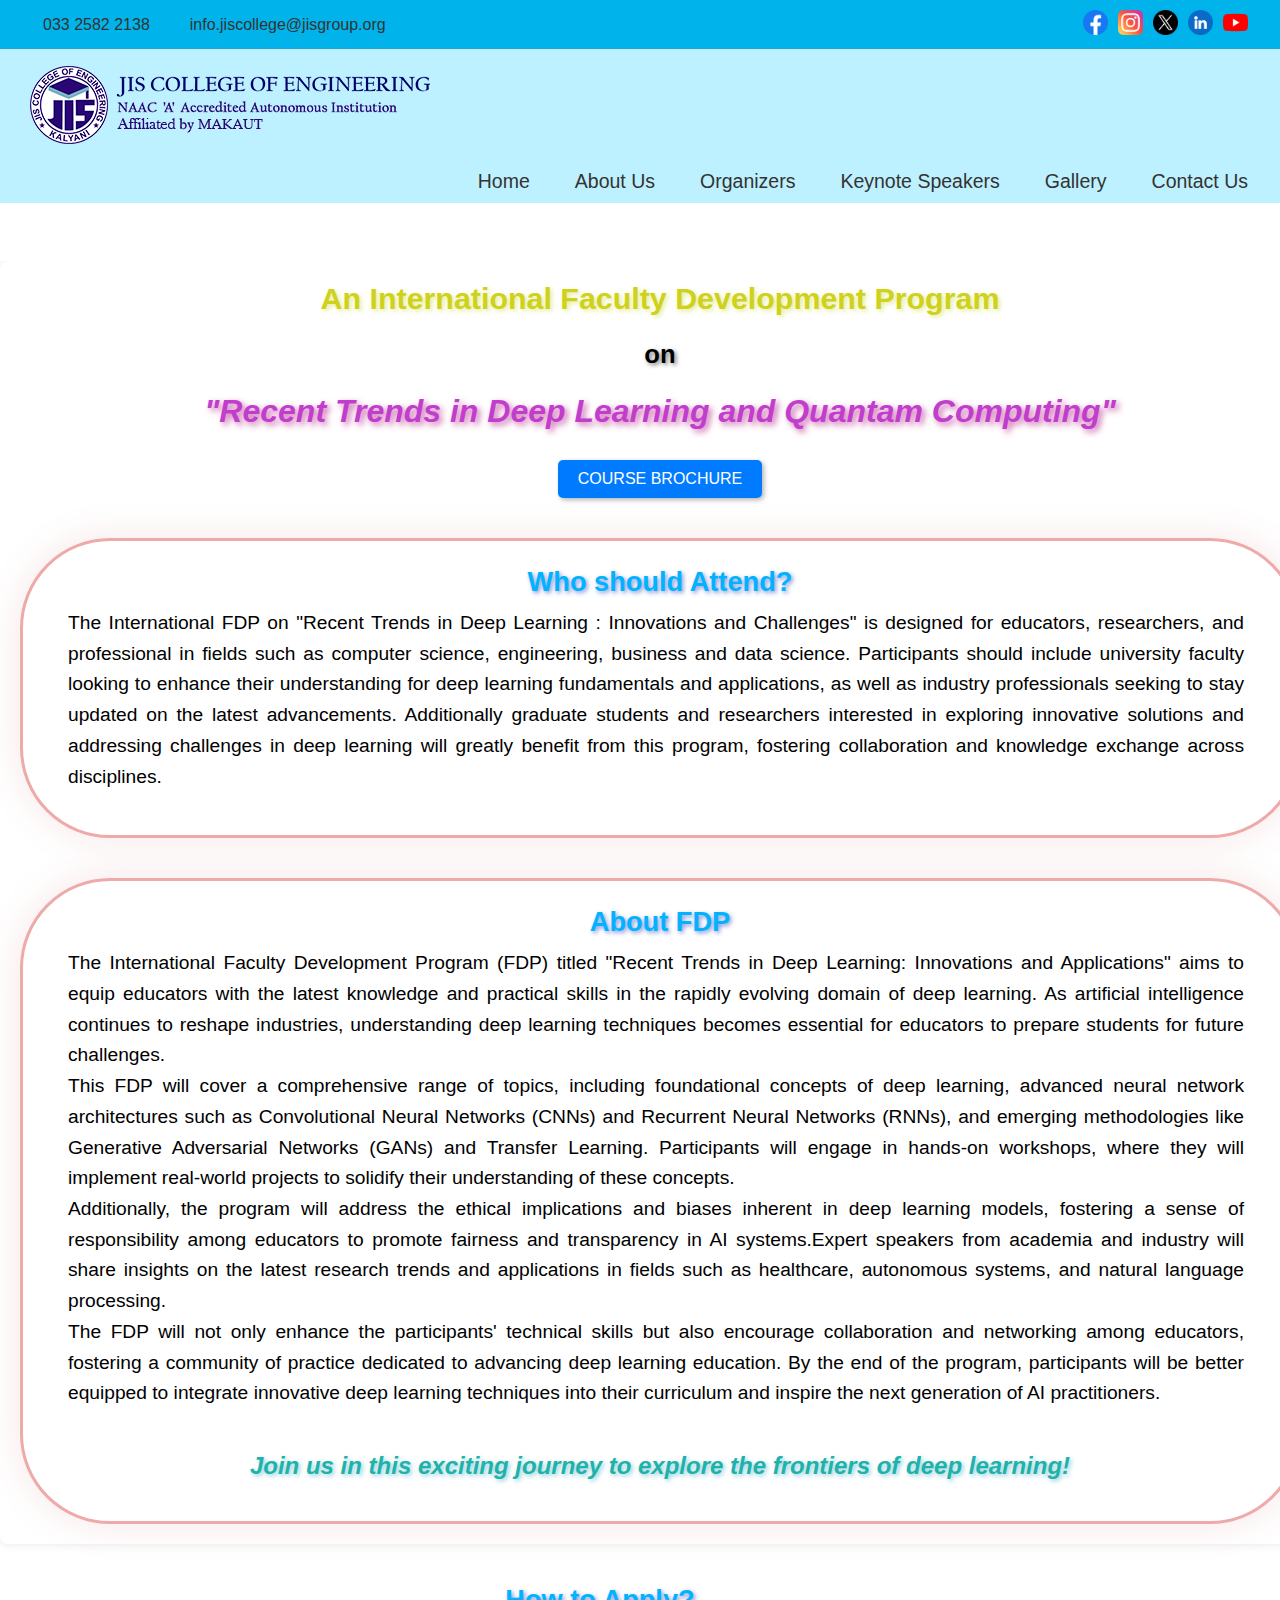
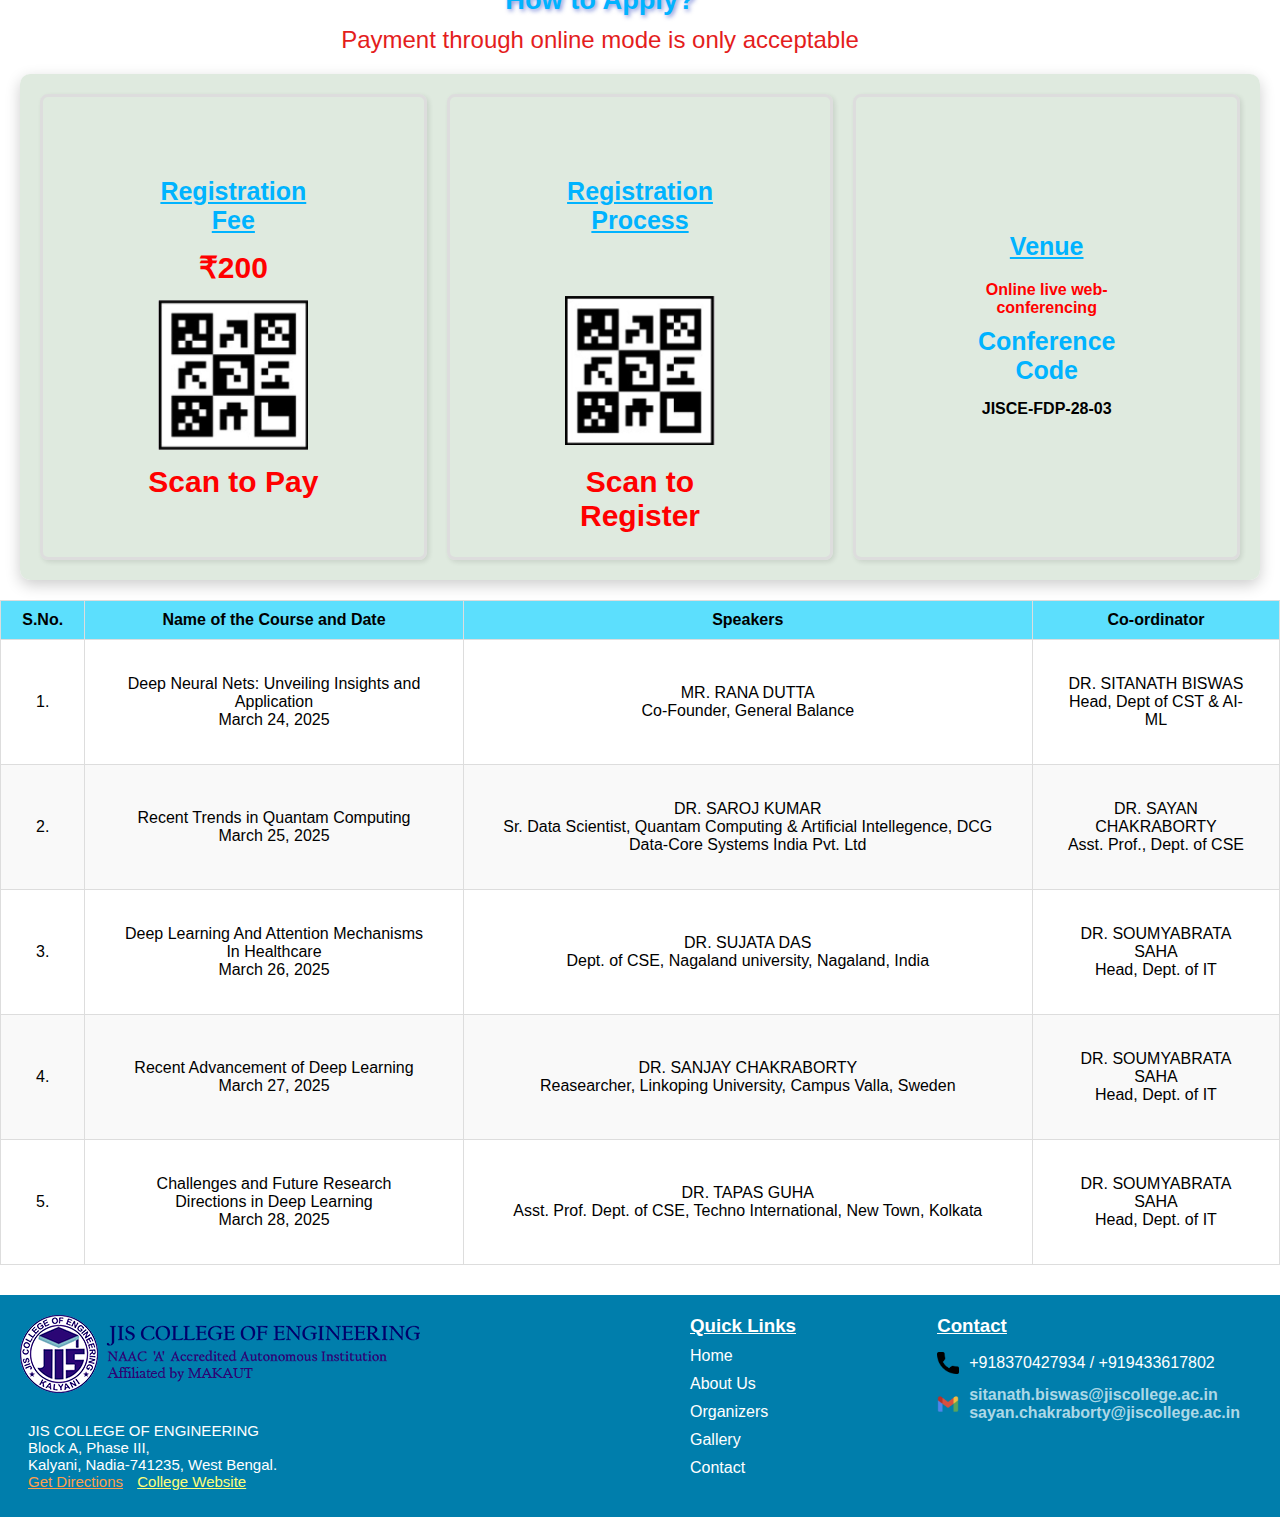
==== commit 6a3200a6: "Add files via upload" ====
--- a/index.html
+++ b/index.html
@@ -11,8 +11,8 @@
     <header>
         <div class="top-bar">
             <div class="contact-info">
-                <span>+91-000000</span>
-                <span class="email">jisxxxx@gmail.com</span>
+                <span>033 2582 2138</span>
+                <span class="email">info.jiscollege@jisgroup.org</span>
             </div>
             <div class="social-icons">
                 <a href="#"><img src="/Source/facebook.png" alt="Facebook"></a>
@@ -27,7 +27,7 @@
             <img src="/Source/logo.png" alt="College Logo" class="college-logo">
             <img src="/Source/jisgr.png" alt="JIS Logo" class="jis-logo">
         </div>
-        <nav>
+        <nav class="navbar">
             <ul>
                 <li><a href="/index.html">Home</a></li>
                 <li><a href="/pages/about.html">About Us</a></li>
@@ -88,7 +88,7 @@
                 <div class="registration-info">
                     <div class="fee-box">
                         <h4><b><u>Registration Fee</b></u></h4>
-                        <p>₹100</p>
+                        <p>₹200</p>
                         <img src="/Source/Screenshot 2025-02-06 114514.png" alt="Payment QR Code">
                         <p>Scan to Pay</p>
                     </div>
